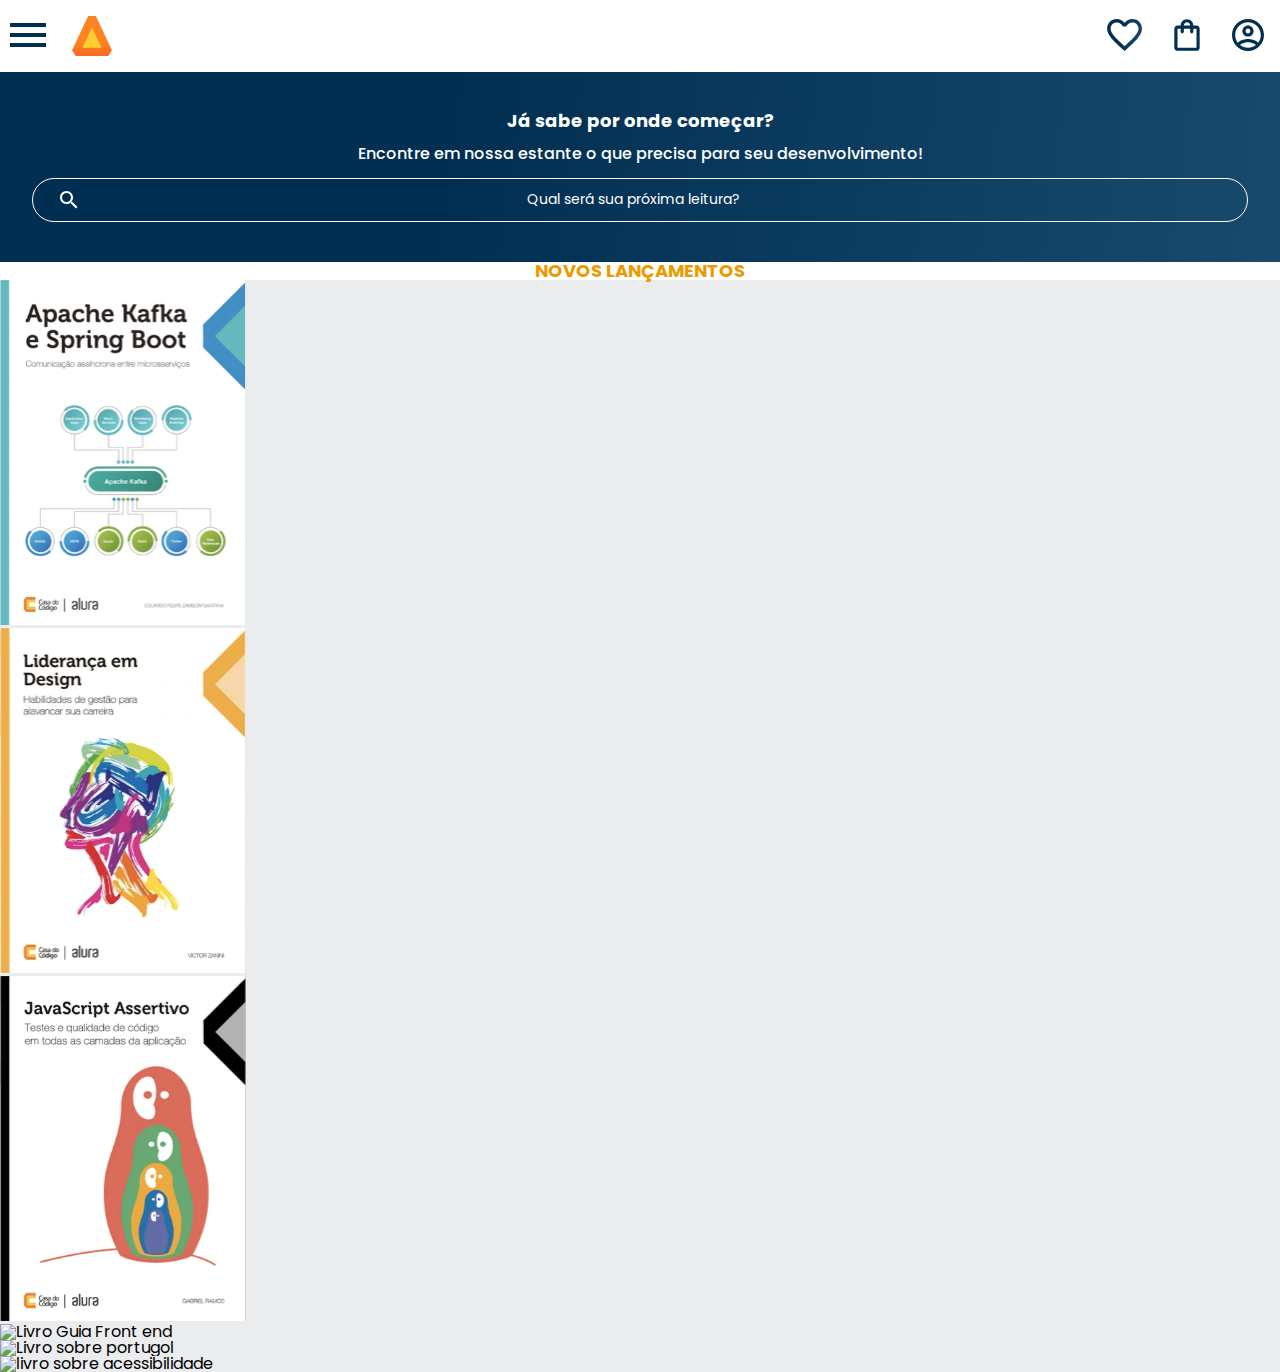
==== Maria Isadora/index.html @ 446fad68 "AluraBooks" ====
<!DOCTYPE html>
<html>

<head>
    <meta charset="UTF-8">
    <meta name="viewport" content="width=device-width, initial-scale=1.0">
    <title>AluraBooks</title>
    <link rel="stylesheet" href="reset.css">
    <link rel="preconnect" href="https://fonts.googleapis.com">
    <link rel="preconnect" href="https://fonts.gstatic.com" crossorigin>
    <link href="https://fonts.googleapis.com/css2?family=Poppins:wght@300;400;500;700&display=swap" rel="stylesheet">
    <linkrel="stylesheet" href="https://cdn.jsdelivr.net/npm/swiper@10/swiper-bundle.min.css" />
    <link rel="stylesheet" href="styles.css">
</head>

<body>
    <header class="cabeçalho">
        <div class="container">
            <input type="checkbox" id="menu" class="container__botao">
            <label for="menu">
                <span class="cabeçalho__menu-hamburguer container__imagem"></span>
            </label>
            <ul class="lista-menu">
                <li class="lista-menu__titulo">Categorias</li>
                <li class="lista-menu__item">
                    <a href="#" class="lista-menu__link">Programação</a>
                </li>
                <li class="lista-menu__item">
                    <a href="#" class="lista-menu__link">Front-end</a>
                </li>
                <li class="lista-menu__item">
                    <a href="#" class="lista-menu__link">Infraestrutura</a>
                </li>
                <li class="lista-menu__item">
                    <a href="#" class="lista-menu__link">Business</a>
                </li>
                <li class="lista-menu__item">
                    <a href="#" class="lista-menu__link">Design & UX</a>
                </li>
            </ul>
            <img src="img/Logo.svg" alt="Logo da Alurabooks" class="container__imagem">
        </div>
        <div class="container">
            <a href="#"><img src="img/Favoritos.svg" alt="Meus favoritos" class="container__imagem"></a>
            <a href="#"><img src="img/Compras.svg" alt="Carrinhos de compras" class="container__imagem"></a>
            <a href="#"><img src="img/Usuario.svg" alt="Meu perfil" class="container__imagem"></a>
        </div>
    </header>
    <section class="banner">
        <h2 class="banner__titulo">Já sabe por onde começar?</h2>
        <p class="banner__texto">Encontre em nossa estante o que precisa para seu desenvolvimento!</p>
        <input type="search" class="banner__pesquisa" placeholder="Qual será sua próxima leitura?">
    </section>
    <section class="carrossel">
        <h2 class="carrossel__titulo">Novos lançamentos</h2>
        <!-- Slider main container -->
        <div class="swiper">
            <!-- Additional required wrapper -->
            <div class="swiper-wrapper">
                <!-- Slides -->
                <div class="swiper-slide"><img src="img/ApacheKafka.svg" alt="Livro sobre apache kafka e spring bot books"></div>
                <div class="swiper-slide"><img src="img/Liderança.svg" alt="Livro sobre liderança em design da alura books"></div>
                <div class="swiper-slide"><img src="img/Javascript.svg" alt="Livro sobre javascript assertivo da Alurabooks"></div>
                <div class="swiper-slide"><img src="Guia Front-end.svg" alt="Livro Guia Front end"></div>
                <div class="swiper-slide"><img src="Portugol.svg" alt="Livro sobre portugol"></div>
                <div class="swiper-slide"><img src="Acessibilidade.svg" alt="livro sobre acessibilidade"></div>
            </div>
            <!-- If we need pagination -->
            <div class="swiper-pagination"></div>
  
            <!-- If we need navigation buttons -->
            <div class="swiper-button-prev"></div>
            <div class="swiper-button-next"></div>
  
            <!-- If we need scrollbar -->
            <div class="swiper-scrollbar"></div>
        </div>
    </section>

    <script src="https://cdn.jsdelivr.net/npm/swiper@10/swiper-bundle.min.js"></script>
</body>

</html>
---- Maria Isadora/styles.css ----
@import url("styles/header.css");
@import url("styles/banner.css");
@import url("styles/carrossel.css");

:root {
    --cor-de-fundo: #EBECEE;
    --branco: #FFFFFF;
    --laranja: #EB9B00;
    --azul-degrade: linear-gradient(97.54deg, #002F52 35.49%, #326589 165.37%);
    --fonte-principal: "Poppins";
}

body {
    background-color: var(--cor-de-fundo);
    font-family: var(--fonte-principal);
    font-size: 16px;
    font-weight: 400;
}
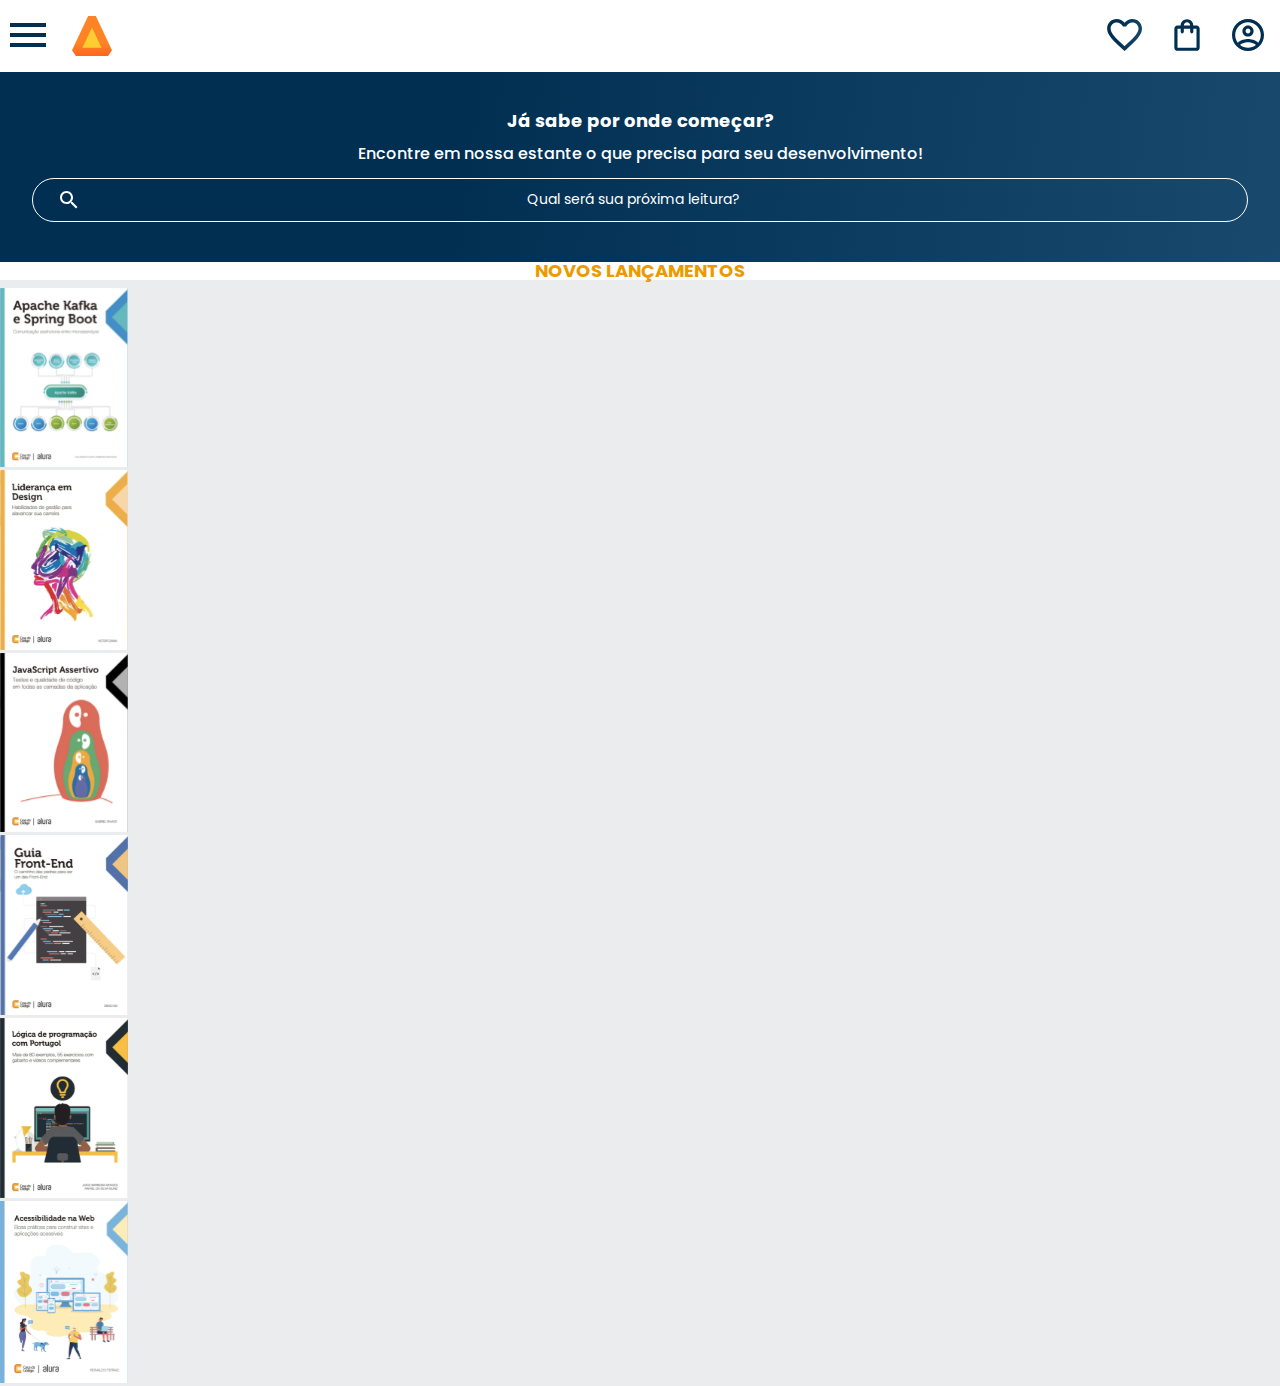
==== commit 6e4a09a1: "Maria Isadora AluraBooks" ====
--- a/Maria Isadora/index.html
+++ b/Maria Isadora/index.html
@@ -56,28 +56,36 @@
         <!-- Slider main container -->
         <div class="swiper">
             <!-- Additional required wrapper -->
+            <!-- If we need pagination -->
+            <div class="swiper-pagination"></div>
+
             <div class="swiper-wrapper">
                 <!-- Slides -->
                 <div class="swiper-slide"><img src="img/ApacheKafka.svg" alt="Livro sobre apache kafka e spring bot books"></div>
                 <div class="swiper-slide"><img src="img/Liderança.svg" alt="Livro sobre liderança em design da alura books"></div>
                 <div class="swiper-slide"><img src="img/Javascript.svg" alt="Livro sobre javascript assertivo da Alurabooks"></div>
-                <div class="swiper-slide"><img src="Guia Front-end.svg" alt="Livro Guia Front end"></div>
-                <div class="swiper-slide"><img src="Portugol.svg" alt="Livro sobre portugol"></div>
-                <div class="swiper-slide"><img src="Acessibilidade.svg" alt="livro sobre acessibilidade"></div>
+                <div class="swiper-slide"><img src="img/Guia Front-end.svg" alt="Livro Guia Front end"></div>
+                <div class="swiper-slide"><img src="img/Portugol.svg" alt="Livro sobre portugol"></div>
+                <div class="swiper-slide"><img src="img/Acessibilidade.svg" alt="livro sobre acessibilidade"></div>
             </div>
-            <!-- If we need pagination -->
-            <div class="swiper-pagination"></div>
   
             <!-- If we need navigation buttons -->
             <div class="swiper-button-prev"></div>
             <div class="swiper-button-next"></div>
-  
-            <!-- If we need scrollbar -->
-            <div class="swiper-scrollbar"></div>
         </div>
     </section>
 
     <script src="https://cdn.jsdelivr.net/npm/swiper@10/swiper-bundle.min.js"></script>
+    <script>
+        const swiper = new swiper('.swiper', {
+            spaceBetween:10,
+            slidesPerView: 3,
+            pagination: {
+                el: '.swiper-pagination',
+                type: 'bullets',
+            },
+       });
+     </script>
 </body>
 
 </html>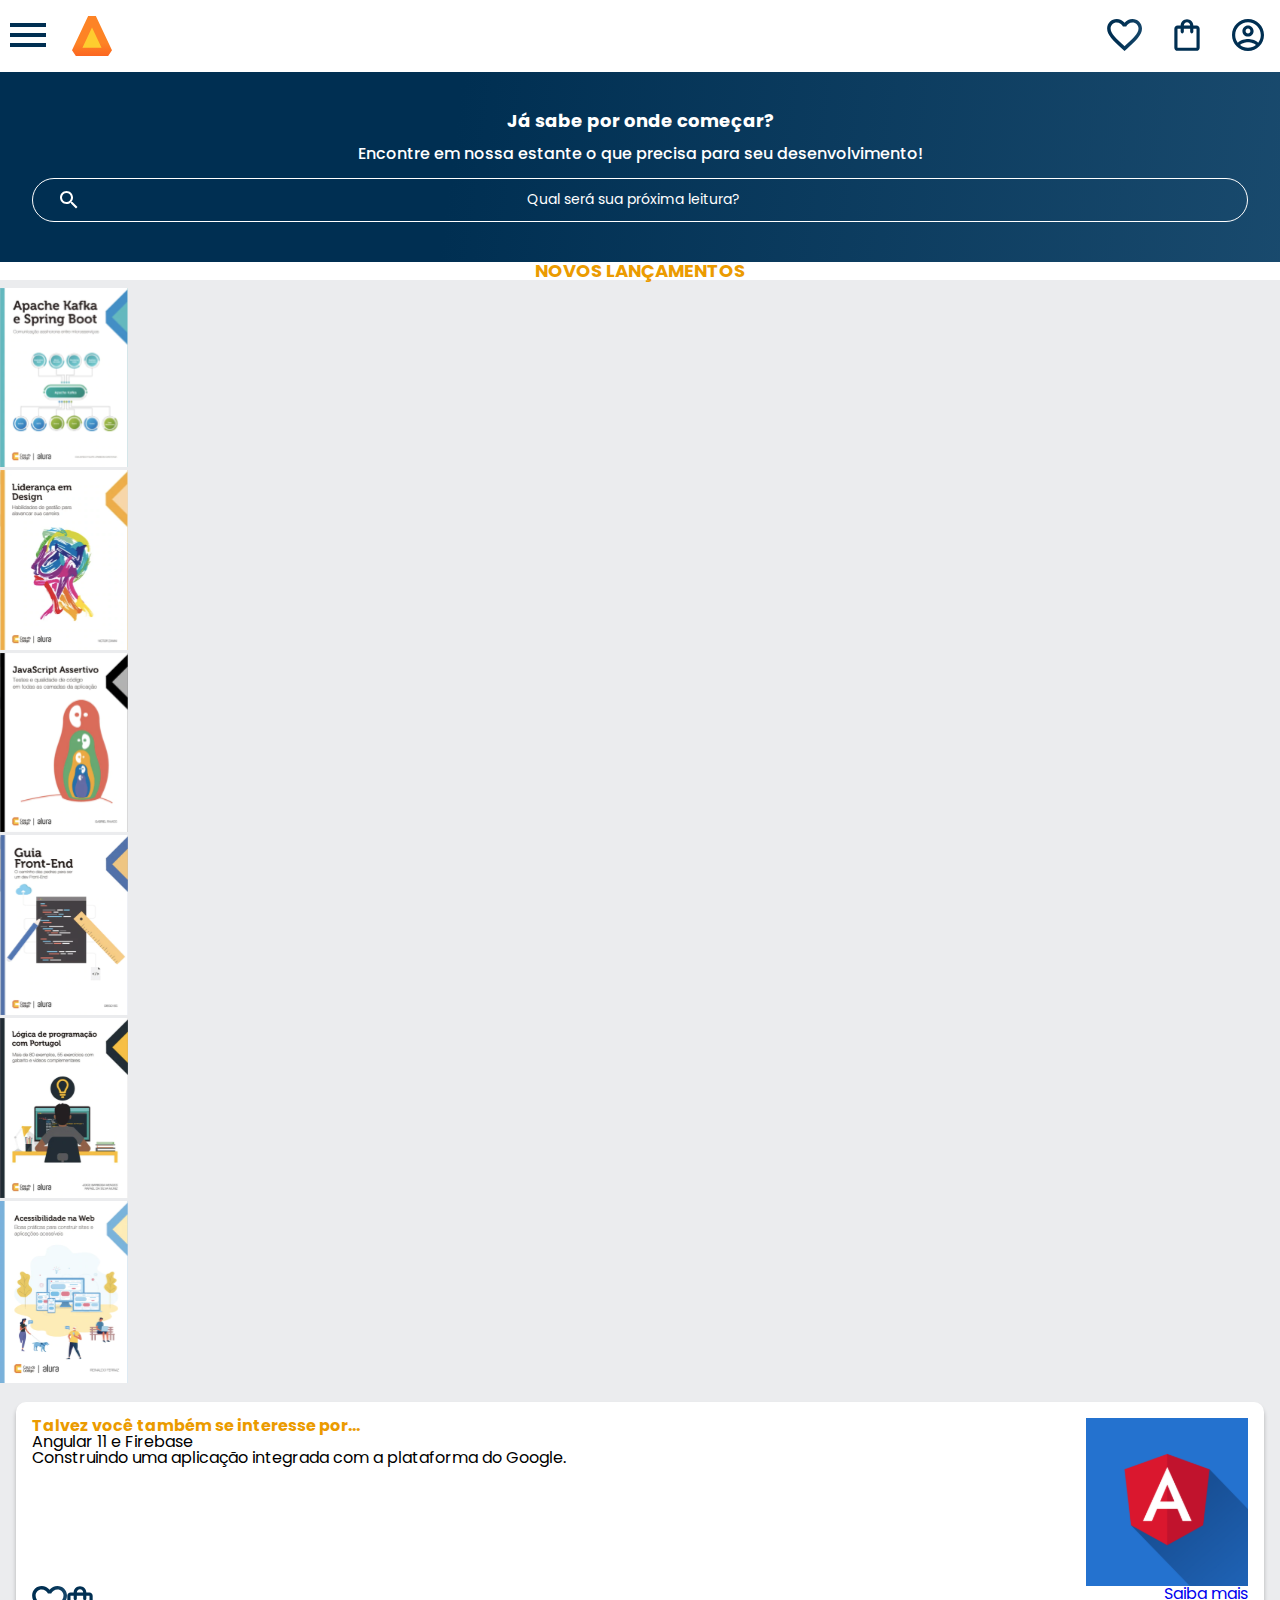
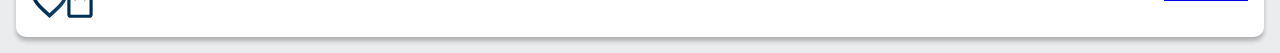
==== commit 3a751f39: "08/11/2023" ====
--- a/Maria Isadora/index.html
+++ b/Maria Isadora/index.html
@@ -73,6 +73,33 @@
             <div class="swiper-button-prev"></div>
             <div class="swiper-button-next"></div>
         </div>
+
+        <div class="card">
+            <!--1º linha -->
+            <div class="card__descrição">
+                <!-- 1º coluna -->
+                <div class="descrição">
+                    <h3 class="descrição__titulo">Talvez você também se interesse por...</h3>
+                    <h2 class="descrição__titulo-livro">Angular 11 e Firebase</h2>
+                    <p class="descrição__texto">Construindo uma aplicação integrada com a plataforma do Google.</p>
+                </div>
+                <!-- 2º coluna -->
+                <img src="img/Angular.svg" class="descrição__imagem">
+            </div>
+
+            <!-- 2° linha -->
+            <div class="card__botões">
+                <!-- 1º coluna -->
+                <ul class="botões">
+                    <li class="botões__item"><img src="img/Favoritos.svg" alt="favoritar livro"></li>
+                    <li class="botões__item"><img src="img/Compras.svg" alt="Adicionar no carrinho de compras"></li>
+                </ul>
+                <!-- 2º coluna -->
+                <a href="#" class="botões__ancora">Saiba mais</a>
+            </div>
+            </div>
+        </div>
+
     </section>
 
     <script src="https://cdn.jsdelivr.net/npm/swiper@10/swiper-bundle.min.js"></script>
--- a/Maria Isadora/styles.css
+++ b/Maria Isadora/styles.css
@@ -8,6 +8,8 @@
     --laranja: #EB9B00;
     --azul-degrade: linear-gradient(97.54deg, #002F52 35.49%, #326589 165.37%);
     --fonte-principal: "Poppins";
+    --aul: #002F52;
+
 }
 
 body {
